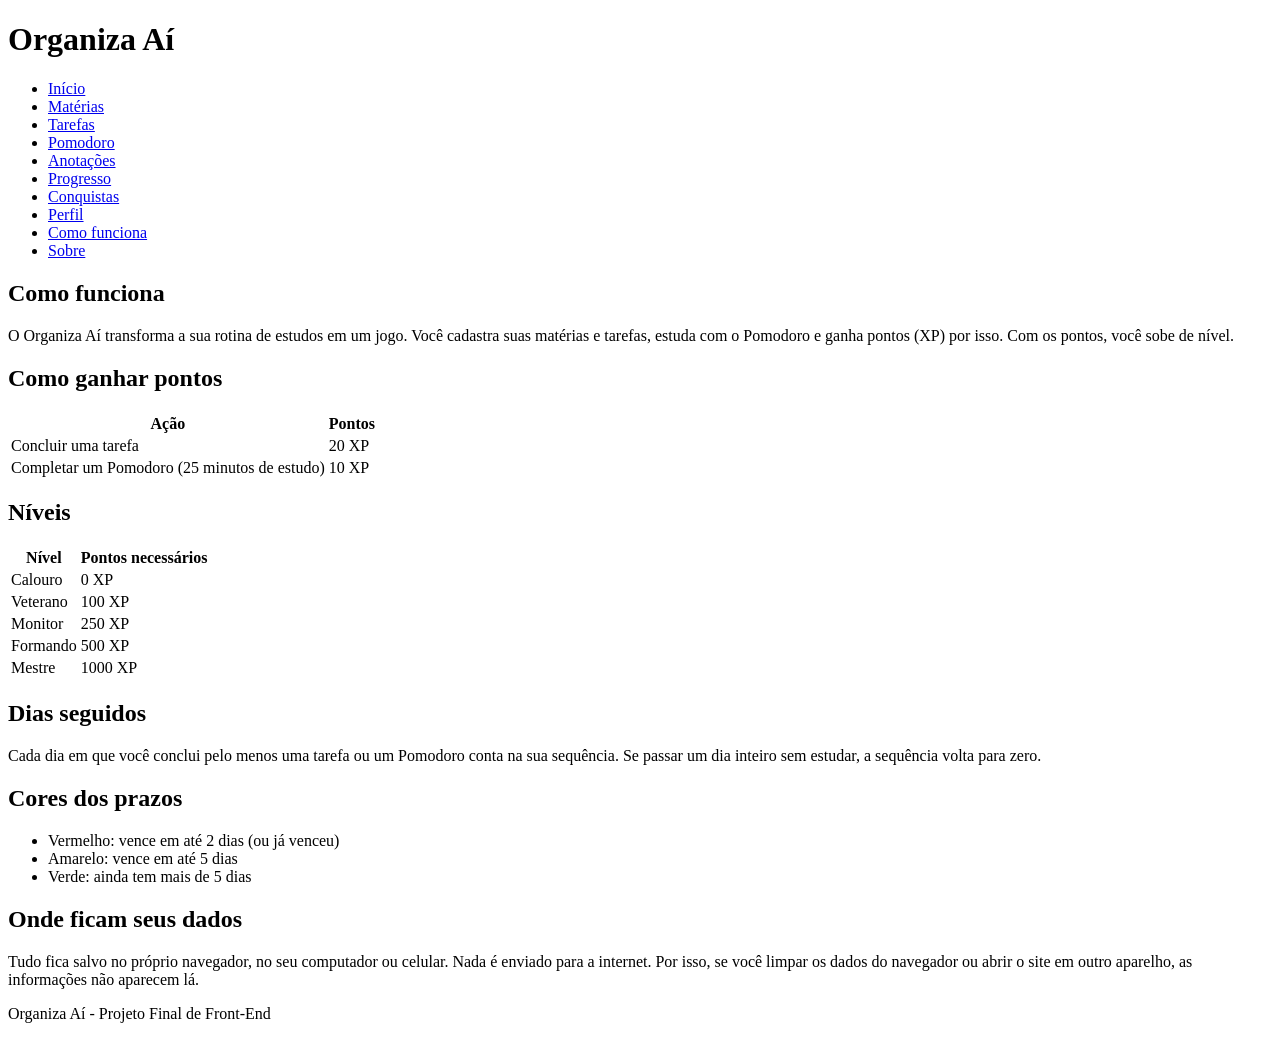
==== html/como-funciona.html @ 6c18e043 "Cria as páginas de perfil, como funciona e sobre" ====
<!DOCTYPE html>
<html lang="pt-BR">
<head>
    <meta charset="UTF-8">
    <meta name="viewport" content="width=device-width, initial-scale=1.0">
    <title>Como funciona | Organiza Aí</title>
    <link rel="stylesheet" href="../css/geral.css">
    <link rel="stylesheet" href="../css/como-funciona.css">
</head>
<body>

    <header>
        <h1>Organiza Aí</h1>
        <nav>
            <ul>
                <li><a href="index.html">Início</a></li>
                <li><a href="materias.html">Matérias</a></li>
                <li><a href="tarefas.html">Tarefas</a></li>
                <li><a href="pomodoro.html">Pomodoro</a></li>
                <li><a href="anotacoes.html">Anotações</a></li>
                <li><a href="progresso.html">Progresso</a></li>
                <li><a href="conquistas.html">Conquistas</a></li>
                <li><a href="perfil.html">Perfil</a></li>
                <li><a href="como-funciona.html">Como funciona</a></li>
                <li><a href="sobre.html">Sobre</a></li>
            </ul>
        </nav>
    </header>

    <main>
        <section>
            <h2>Como funciona</h2>
            <p>O Organiza Aí transforma a sua rotina de estudos em um jogo. Você cadastra suas matérias e tarefas, estuda com o Pomodoro e ganha pontos (XP) por isso. Com os pontos, você sobe de nível.</p>
        </section>

        <section>
            <h2>Como ganhar pontos</h2>
            <table>
                <thead>
                    <tr>
                        <th>Ação</th>
                        <th>Pontos</th>
                    </tr>
                </thead>
                <tbody>
                    <tr>
                        <td>Concluir uma tarefa</td>
                        <td>20 XP</td>
                    </tr>
                    <tr>
                        <td>Completar um Pomodoro (25 minutos de estudo)</td>
                        <td>10 XP</td>
                    </tr>
                </tbody>
            </table>
        </section>

        <section>
            <h2>Níveis</h2>
            <table>
                <thead>
                    <tr>
                        <th>Nível</th>
                        <th>Pontos necessários</th>
                    </tr>
                </thead>
                <tbody>
                    <tr><td>Calouro</td><td>0 XP</td></tr>
                    <tr><td>Veterano</td><td>100 XP</td></tr>
                    <tr><td>Monitor</td><td>250 XP</td></tr>
                    <tr><td>Formando</td><td>500 XP</td></tr>
                    <tr><td>Mestre</td><td>1000 XP</td></tr>
                </tbody>
            </table>
        </section>

        <section>
            <h2>Dias seguidos</h2>
            <p>Cada dia em que você conclui pelo menos uma tarefa ou um Pomodoro conta na sua sequência. Se passar um dia inteiro sem estudar, a sequência volta para zero.</p>
        </section>

        <section>
            <h2>Cores dos prazos</h2>
            <ul>
                <li><span class="prazo-vermelho">Vermelho</span>: vence em até 2 dias (ou já venceu)</li>
                <li><span class="prazo-amarelo">Amarelo</span>: vence em até 5 dias</li>
                <li><span class="prazo-verde">Verde</span>: ainda tem mais de 5 dias</li>
            </ul>
        </section>

        <section>
            <h2>Onde ficam seus dados</h2>
            <p>Tudo fica salvo no próprio navegador, no seu computador ou celular. Nada é enviado para a internet. Por isso, se você limpar os dados do navegador ou abrir o site em outro aparelho, as informações não aparecem lá.</p>
        </section>
    </main>

    <footer>
        <p>Organiza Aí - Projeto Final de Front-End</p>
    </footer>
</body>
</html>
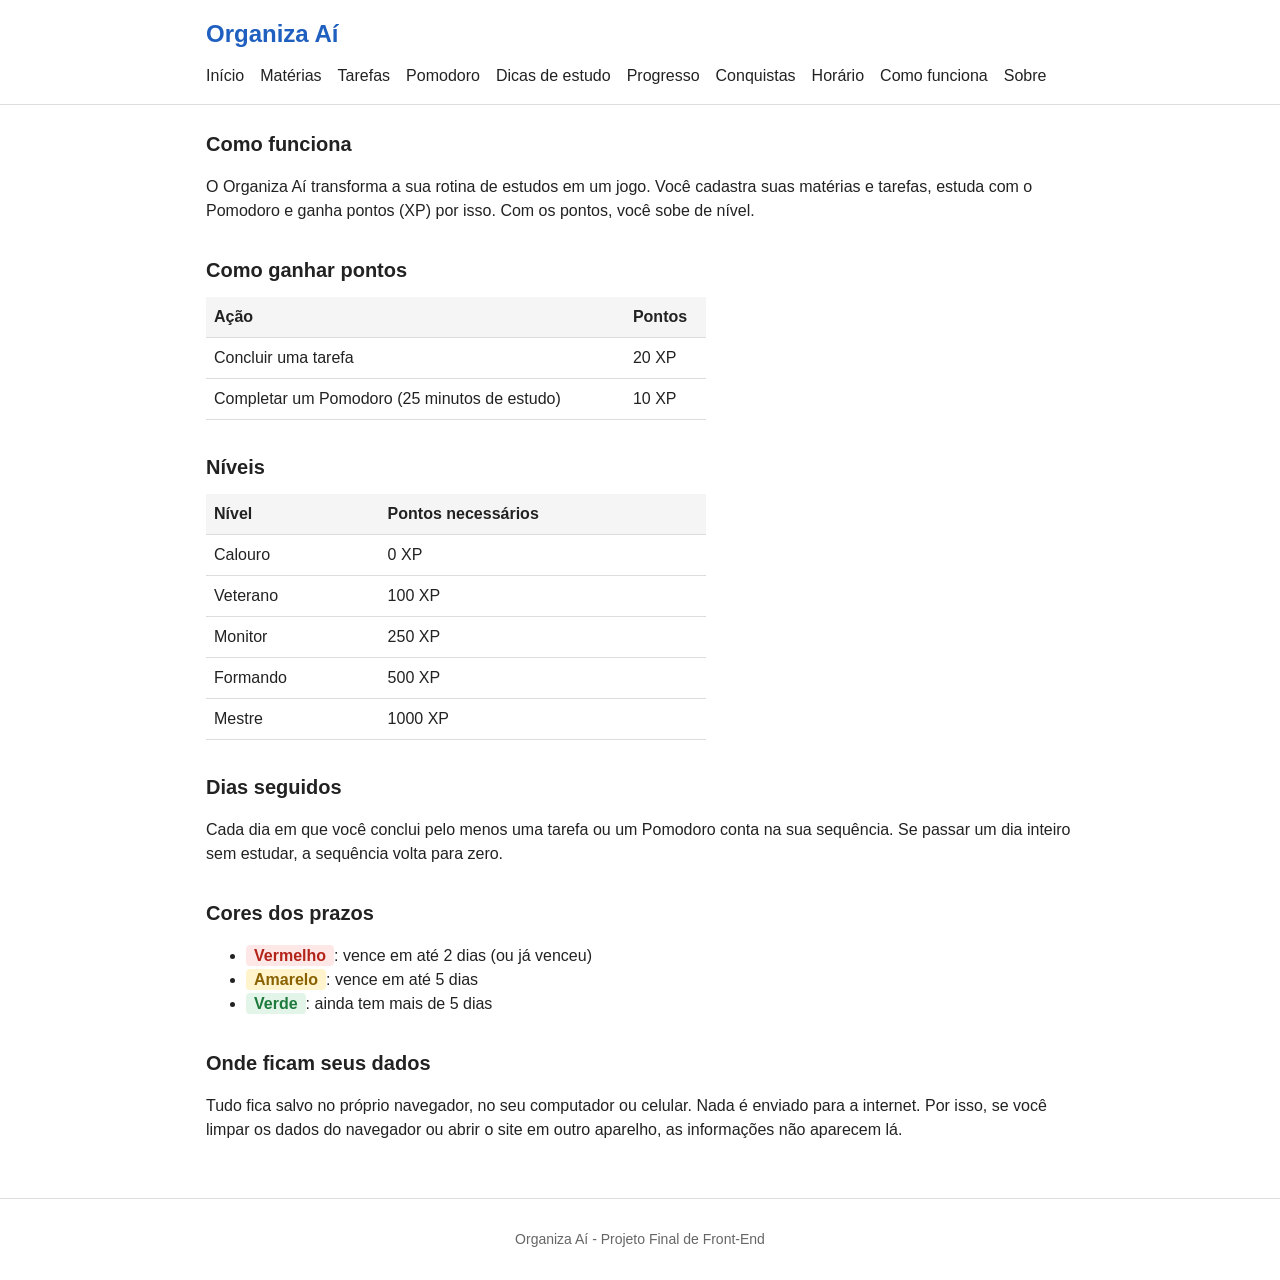
==== commit 8971298b: "Simplifica o JavaScript: limpeza e nova página de tarefas" ====
--- a/html/como-funciona.html
+++ b/html/como-funciona.html
@@ -17,10 +17,10 @@
                 <li><a href="materias.html">Matérias</a></li>
                 <li><a href="tarefas.html">Tarefas</a></li>
                 <li><a href="pomodoro.html">Pomodoro</a></li>
-                <li><a href="anotacoes.html">Anotações</a></li>
+                <li><a href="dicas.html">Dicas de estudo</a></li>
                 <li><a href="progresso.html">Progresso</a></li>
                 <li><a href="conquistas.html">Conquistas</a></li>
-                <li><a href="perfil.html">Perfil</a></li>
+                <li><a href="horario.html">Horário</a></li>
                 <li><a href="como-funciona.html">Como funciona</a></li>
                 <li><a href="sobre.html">Sobre</a></li>
             </ul>
--- a/css/geral.css
+++ b/css/geral.css
@@ -0,0 +1,235 @@
+/* ===== Variáveis: as cores do site todo ficam aqui ===== */
+:root {
+    --cor-principal: #1f5fbf;
+    --cor-principal-escura: #174a94;
+    --cor-texto: #222222;
+    --cor-texto-claro: #666666;
+    --cor-borda: #dddddd;
+    --cor-fundo-claro: #f5f5f5;
+
+    --vermelho: #b42318;
+    --vermelho-fundo: #fde8e7;
+    --amarelo: #8a6100;
+    --amarelo-fundo: #fff4cc;
+    --verde: #1e7a3c;
+    --verde-fundo: #e3f5e9;
+}
+
+/* ===== Base ===== */
+* {
+    box-sizing: border-box;
+}
+
+body {
+    margin: 0;
+    font-family: Arial, Helvetica, sans-serif;
+    font-size: 16px;
+    line-height: 1.5;
+    color: var(--cor-texto);
+    background-color: #ffffff;
+}
+
+/* ===== Topo e menu ===== */
+header {
+    padding: 16px;
+    border-bottom: 1px solid var(--cor-borda);
+}
+
+header h1 {
+    margin: 0 0 12px 0;
+    font-size: 24px;
+    color: var(--cor-principal);
+}
+
+nav ul {
+    display: flex;
+    flex-wrap: wrap;
+    gap: 8px 16px;
+    margin: 0;
+    padding: 0;
+    list-style: none;
+}
+
+nav a {
+    color: var(--cor-texto);
+    text-decoration: none;
+}
+
+nav a:hover {
+    color: var(--cor-principal);
+    text-decoration: underline;
+}
+
+/* Alinha o título e o menu com o conteúdo principal */
+header h1,
+nav ul {
+    max-width: 868px;
+    margin-left: auto;
+    margin-right: auto;
+}
+
+/* ===== Conteúdo principal ===== */
+main {
+    max-width: 900px;
+    margin: 0 auto;
+    padding: 24px 16px;
+}
+
+section {
+    margin-bottom: 32px;
+}
+
+h2 {
+    margin: 0 0 12px 0;
+    font-size: 20px;
+}
+
+a {
+    color: var(--cor-principal);
+}
+
+img {
+    max-width: 100%;
+}
+
+/* ===== Formulários ===== */
+label {
+    display: block;
+    margin-top: 12px;
+    margin-bottom: 4px;
+    font-weight: bold;
+}
+
+input,
+select,
+textarea {
+    width: 100%;
+    padding: 8px;
+    font-family: inherit;
+    font-size: 16px;
+    border: 1px solid var(--cor-borda);
+    border-radius: 4px;
+}
+
+/* ===== Botões ===== */
+button {
+    margin-top: 12px;
+    padding: 8px 16px;
+    font-family: inherit;
+    font-size: 16px;
+    color: #ffffff;
+    background-color: var(--cor-principal);
+    border: none;
+    border-radius: 4px;
+    cursor: pointer;
+}
+
+button:hover {
+    background-color: var(--cor-principal-escura);
+}
+
+/* Botão vermelho, usado para excluir itens das listas */
+.btn-excluir {
+    background-color: var(--vermelho);
+}
+
+.btn-excluir:hover {
+    background-color: #8f1b12;
+}
+
+/* ===== Tabelas ===== */
+table {
+    width: 100%;
+    border-collapse: collapse;
+}
+
+th,
+td {
+    padding: 8px;
+    text-align: left;
+    border-bottom: 1px solid var(--cor-borda);
+}
+
+th {
+    background-color: var(--cor-fundo-claro);
+}
+
+/* ===== Cores dos prazos (usadas em Início, Tarefas e Como funciona) ===== */
+.prazo-vermelho,
+.prazo-amarelo,
+.prazo-verde {
+    padding: 2px 8px;
+    border-radius: 4px;
+    font-weight: bold;
+}
+
+.prazo-vermelho {
+    color: var(--vermelho);
+    background-color: var(--vermelho-fundo);
+}
+
+.prazo-amarelo {
+    color: var(--amarelo);
+    background-color: var(--amarelo-fundo);
+}
+
+.prazo-verde {
+    color: var(--verde);
+    background-color: var(--verde-fundo);
+}
+
+/* ===== Rodapé ===== */
+footer {
+    padding: 16px;
+    text-align: center;
+    font-size: 14px;
+    color: var(--cor-texto-claro);
+    border-top: 1px solid var(--cor-borda);
+}
+
+/* ===== Celular (telas de até 600px de largura) ===== */
+@media (max-width: 600px) {
+    header h1 {
+        font-size: 20px;
+    }
+
+    nav ul {
+        gap: 6px 12px;
+    }
+
+    nav a {
+        font-size: 14px;
+    }
+
+    th,
+    td {
+        padding: 6px;
+        font-size: 14px;
+    }
+}
+
+/* ===== Itens de lista (tarefas, anotações, próximas tarefas) ===== */
+.item {
+    margin-bottom: 12px;
+    padding: 12px;
+    border: 1px solid var(--cor-borda);
+    border-radius: 4px;
+}
+
+.item strong {
+    display: block;
+}
+
+.item-detalhes {
+    display: block;
+    margin-bottom: 4px;
+    font-size: 14px;
+    color: var(--cor-texto-claro);
+}
+
+.item button {
+    margin-top: 8px;
+    margin-right: 8px;
+    padding: 4px 12px;
+    font-size: 14px;
+}
--- a/css/como-funciona.css
+++ b/css/como-funciona.css
@@ -0,0 +1,4 @@
+/* As tabelas daqui têm só 2 colunas, então não precisam ocupar a largura toda */
+table {
+    max-width: 500px;
+}
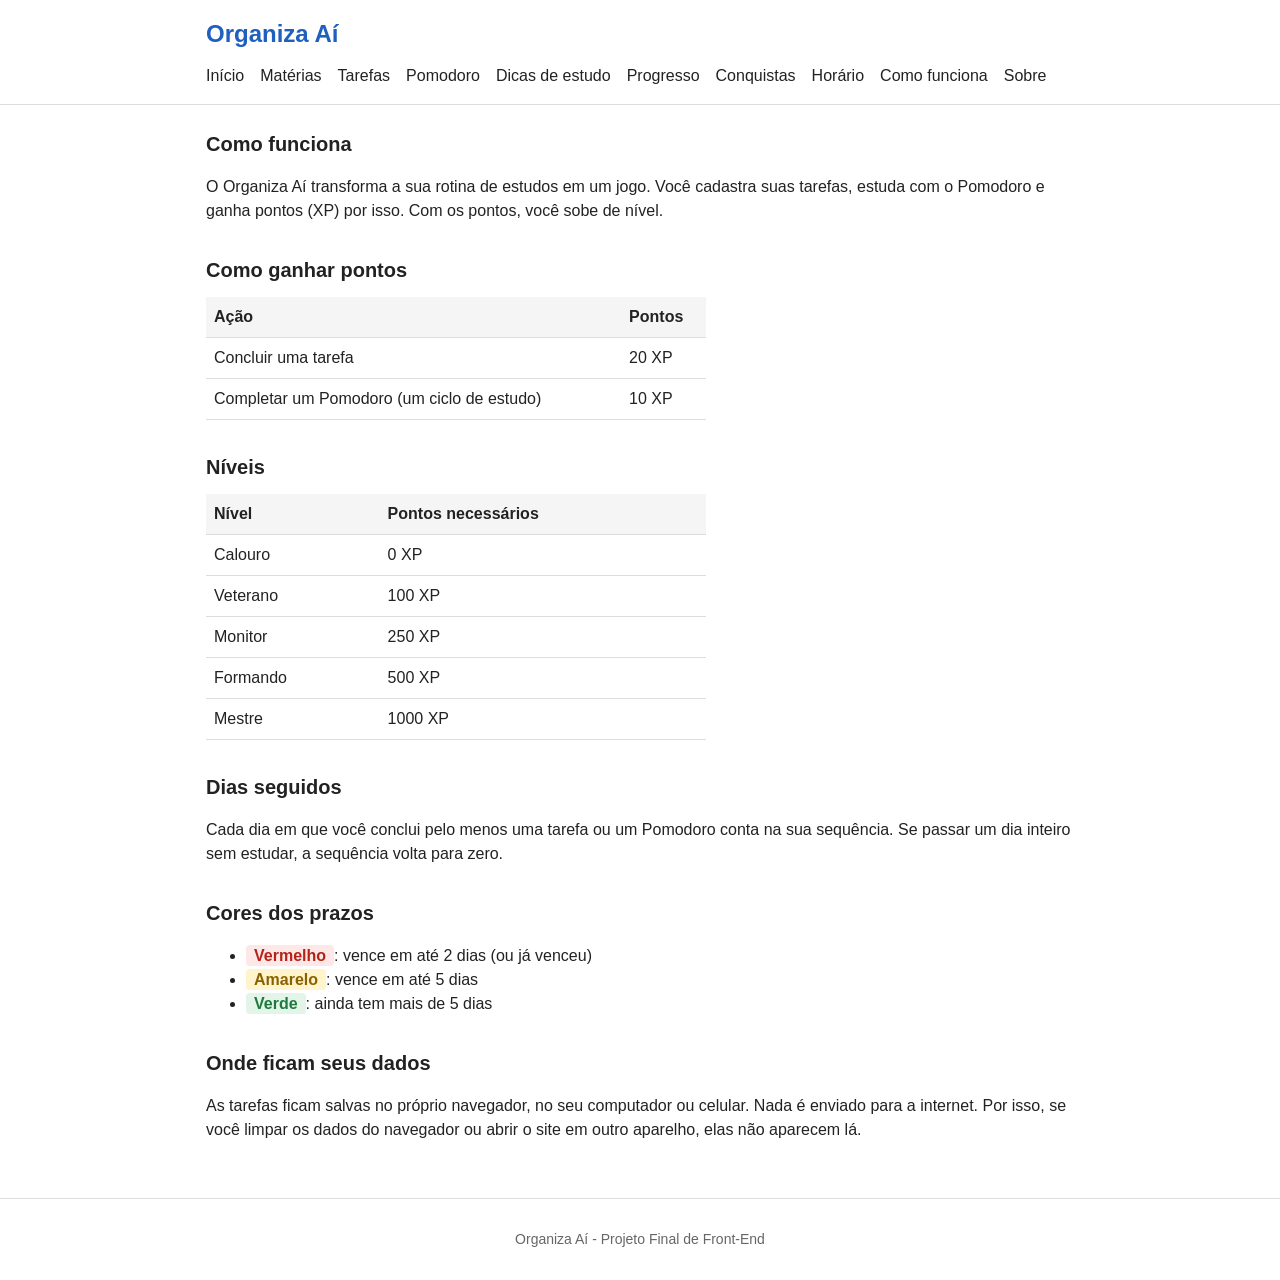
==== commit 7c770e99: "Páginas de dicas, progresso e conquistas e ajustes de texto" ====
--- a/html/como-funciona.html
+++ b/html/como-funciona.html
@@ -30,7 +30,7 @@
     <main>
         <section>
             <h2>Como funciona</h2>
-            <p>O Organiza Aí transforma a sua rotina de estudos em um jogo. Você cadastra suas matérias e tarefas, estuda com o Pomodoro e ganha pontos (XP) por isso. Com os pontos, você sobe de nível.</p>
+            <p>O Organiza Aí transforma a sua rotina de estudos em um jogo. Você cadastra suas tarefas, estuda com o Pomodoro e ganha pontos (XP) por isso. Com os pontos, você sobe de nível.</p>
         </section>
 
         <section>
@@ -48,7 +48,7 @@
                         <td>20 XP</td>
                     </tr>
                     <tr>
-                        <td>Completar um Pomodoro (25 minutos de estudo)</td>
+                        <td>Completar um Pomodoro (um ciclo de estudo)</td>
                         <td>10 XP</td>
                     </tr>
                 </tbody>
@@ -90,7 +90,7 @@
 
         <section>
             <h2>Onde ficam seus dados</h2>
-            <p>Tudo fica salvo no próprio navegador, no seu computador ou celular. Nada é enviado para a internet. Por isso, se você limpar os dados do navegador ou abrir o site em outro aparelho, as informações não aparecem lá.</p>
+            <p>As tarefas ficam salvas no próprio navegador, no seu computador ou celular. Nada é enviado para a internet. Por isso, se você limpar os dados do navegador ou abrir o site em outro aparelho, elas não aparecem lá.</p>
         </section>
     </main>
 
--- a/css/geral.css
+++ b/css/geral.css
@@ -232,4 +232,16 @@
     margin-right: 8px;
     padding: 4px 12px;
     font-size: 14px;
+}
+/* ===== Aviso de exemplo (usado em Progresso e Conquistas) ===== */
+.aviso {
+    padding: 8px 12px;
+    background-color: var(--amarelo-fundo);
+    border-radius: 4px;
+}
+/* ===== Aviso de exemplo (usado em Progresso e Conquistas) ===== */
+.aviso {
+    padding: 8px 12px;
+    background-color: var(--amarelo-fundo);
+    border-radius: 4px;
 }
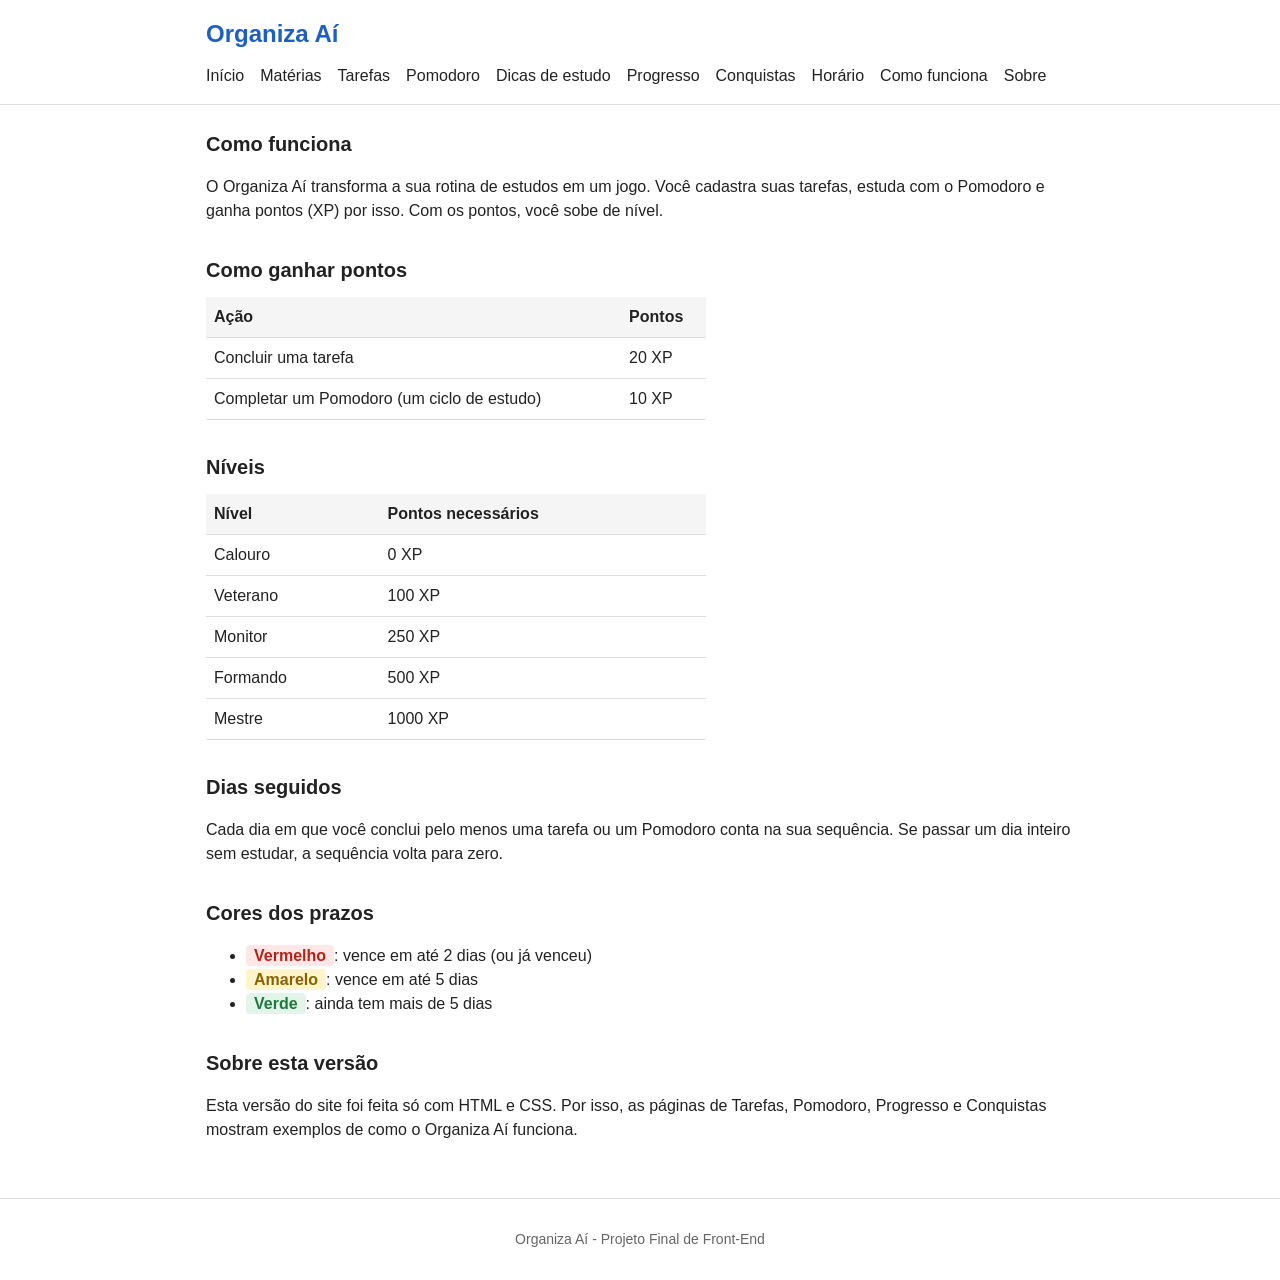
==== commit 3a746769: "Remove o JavaScript, simplifica o CSS e adiciona foto" ====
--- a/html/como-funciona.html
+++ b/html/como-funciona.html
@@ -89,8 +89,8 @@
         </section>
 
         <section>
-            <h2>Onde ficam seus dados</h2>
-            <p>As tarefas ficam salvas no próprio navegador, no seu computador ou celular. Nada é enviado para a internet. Por isso, se você limpar os dados do navegador ou abrir o site em outro aparelho, elas não aparecem lá.</p>
+            <h2>Sobre esta versão</h2>
+            <p>Esta versão do site foi feita só com HTML e CSS. Por isso, as páginas de Tarefas, Pomodoro, Progresso e Conquistas mostram exemplos de como o Organiza Aí funciona.</p>
         </section>
     </main>
 
--- a/css/geral.css
+++ b/css/geral.css
@@ -1,66 +1,58 @@
-/* ===== Variáveis: as cores do site todo ficam aqui ===== */
-:root {
-    --cor-principal: #1f5fbf;
-    --cor-principal-escura: #174a94;
-    --cor-texto: #222222;
-    --cor-texto-claro: #666666;
-    --cor-borda: #dddddd;
-    --cor-fundo-claro: #f5f5f5;
-
-    --vermelho: #b42318;
-    --vermelho-fundo: #fde8e7;
-    --amarelo: #8a6100;
-    --amarelo-fundo: #fff4cc;
-    --verde: #1e7a3c;
-    --verde-fundo: #e3f5e9;
-}
-
-/* ===== Base ===== */
+/* CSS usado por todas as páginas */
+
+/* A largura de cada elemento já inclui o espaço interno e a borda */
 * {
     box-sizing: border-box;
 }
 
+/* Página inteira: fonte, tamanho do texto e cores */
 body {
     margin: 0;
     font-family: Arial, Helvetica, sans-serif;
     font-size: 16px;
     line-height: 1.5;
-    color: var(--cor-texto);
+    color: #222222;
     background-color: #ffffff;
 }
 
-/* ===== Topo e menu ===== */
+/* Topo da página */
 header {
     padding: 16px;
-    border-bottom: 1px solid var(--cor-borda);
-}
-
+    border-bottom: 1px solid #dddddd;
+}
+
+/* Nome do site */
 header h1 {
-    margin: 0 0 12px 0;
+    margin-top: 0;
+    margin-bottom: 12px;
     font-size: 24px;
-    color: var(--cor-principal);
-}
-
+    color: #1f5fbf;
+}
+
+/* Menu: os links ficam lado a lado e descem de linha quando não cabem */
 nav ul {
     display: flex;
     flex-wrap: wrap;
-    gap: 8px 16px;
+    row-gap: 8px;
+    column-gap: 16px;
     margin: 0;
     padding: 0;
     list-style: none;
 }
 
+/* Links do menu */
 nav a {
-    color: var(--cor-texto);
+    color: #222222;
     text-decoration: none;
 }
 
+/* Link do menu quando o mouse passa por cima */
 nav a:hover {
-    color: var(--cor-principal);
+    color: #1f5fbf;
     text-decoration: underline;
 }
 
-/* Alinha o título e o menu com o conteúdo principal */
+/* Deixa o nome do site e o menu alinhados com o conteúdo */
 header h1,
 nav ul {
     max-width: 868px;
@@ -68,31 +60,36 @@
     margin-right: auto;
 }
 
-/* ===== Conteúdo principal ===== */
+/* Conteúdo da página: no máximo 900px de largura e centralizado */
 main {
     max-width: 900px;
     margin: 0 auto;
     padding: 24px 16px;
 }
 
+/* Espaço entre as seções */
 section {
     margin-bottom: 32px;
 }
 
+/* Títulos das seções */
 h2 {
-    margin: 0 0 12px 0;
+    margin-top: 0;
+    margin-bottom: 12px;
     font-size: 20px;
 }
 
+/* Links do conteúdo */
 a {
-    color: var(--cor-principal);
-}
-
+    color: #1f5fbf;
+}
+
+/* Imagens nunca ficam maiores que a tela */
 img {
     max-width: 100%;
 }
 
-/* ===== Formulários ===== */
+/* Texto de cada campo do formulário */
 label {
     display: block;
     margin-top: 12px;
@@ -100,61 +97,55 @@
     font-weight: bold;
 }
 
+/* Campos do formulário */
 input,
-select,
-textarea {
+select {
     width: 100%;
     padding: 8px;
     font-family: inherit;
     font-size: 16px;
-    border: 1px solid var(--cor-borda);
-    border-radius: 4px;
-}
-
-/* ===== Botões ===== */
+    border: 1px solid #dddddd;
+    border-radius: 4px;
+}
+
+/* Botões */
 button {
     margin-top: 12px;
     padding: 8px 16px;
     font-family: inherit;
     font-size: 16px;
     color: #ffffff;
-    background-color: var(--cor-principal);
+    background-color: #1f5fbf;
     border: none;
     border-radius: 4px;
     cursor: pointer;
 }
 
+/* Botão quando o mouse passa por cima */
 button:hover {
-    background-color: var(--cor-principal-escura);
-}
-
-/* Botão vermelho, usado para excluir itens das listas */
-.btn-excluir {
-    background-color: var(--vermelho);
-}
-
-.btn-excluir:hover {
-    background-color: #8f1b12;
-}
-
-/* ===== Tabelas ===== */
+    background-color: #174a94;
+}
+
+/* Tabelas */
 table {
     width: 100%;
     border-collapse: collapse;
 }
 
+/* Células das tabelas */
 th,
 td {
     padding: 8px;
     text-align: left;
-    border-bottom: 1px solid var(--cor-borda);
-}
-
+    border-bottom: 1px solid #dddddd;
+}
+
+/* Células de título das tabelas */
 th {
-    background-color: var(--cor-fundo-claro);
-}
-
-/* ===== Cores dos prazos (usadas em Início, Tarefas e Como funciona) ===== */
+    background-color: #f5f5f5;
+}
+
+/* Etiquetas coloridas dos prazos */
 .prazo-vermelho,
 .prazo-amarelo,
 .prazo-verde {
@@ -164,37 +155,45 @@
 }
 
 .prazo-vermelho {
-    color: var(--vermelho);
-    background-color: var(--vermelho-fundo);
+    color: #b42318;
+    background-color: #fde8e7;
 }
 
 .prazo-amarelo {
-    color: var(--amarelo);
-    background-color: var(--amarelo-fundo);
+    color: #8a6100;
+    background-color: #fff4cc;
 }
 
 .prazo-verde {
-    color: var(--verde);
-    background-color: var(--verde-fundo);
-}
-
-/* ===== Rodapé ===== */
+    color: #1e7a3c;
+    background-color: #e3f5e9;
+}
+
+/* Aviso amarelo das páginas de exemplo */
+.aviso {
+    padding: 8px 12px;
+    background-color: #fff4cc;
+    border-radius: 4px;
+}
+
+/* Rodapé */
 footer {
     padding: 16px;
     text-align: center;
     font-size: 14px;
-    color: var(--cor-texto-claro);
-    border-top: 1px solid var(--cor-borda);
-}
-
-/* ===== Celular (telas de até 600px de largura) ===== */
+    color: #666666;
+    border-top: 1px solid #dddddd;
+}
+
+/* Celular: telas de até 600px de largura */
 @media (max-width: 600px) {
     header h1 {
         font-size: 20px;
     }
 
     nav ul {
-        gap: 6px 12px;
+        row-gap: 6px;
+        column-gap: 12px;
     }
 
     nav a {
@@ -207,41 +206,3 @@
         font-size: 14px;
     }
 }
-
-/* ===== Itens de lista (tarefas, anotações, próximas tarefas) ===== */
-.item {
-    margin-bottom: 12px;
-    padding: 12px;
-    border: 1px solid var(--cor-borda);
-    border-radius: 4px;
-}
-
-.item strong {
-    display: block;
-}
-
-.item-detalhes {
-    display: block;
-    margin-bottom: 4px;
-    font-size: 14px;
-    color: var(--cor-texto-claro);
-}
-
-.item button {
-    margin-top: 8px;
-    margin-right: 8px;
-    padding: 4px 12px;
-    font-size: 14px;
-}
-/* ===== Aviso de exemplo (usado em Progresso e Conquistas) ===== */
-.aviso {
-    padding: 8px 12px;
-    background-color: var(--amarelo-fundo);
-    border-radius: 4px;
-}
-/* ===== Aviso de exemplo (usado em Progresso e Conquistas) ===== */
-.aviso {
-    padding: 8px 12px;
-    background-color: var(--amarelo-fundo);
-    border-radius: 4px;
-}
--- a/css/como-funciona.css
+++ b/css/como-funciona.css
@@ -1,4 +1,4 @@
-/* As tabelas daqui têm só 2 colunas, então não precisam ocupar a largura toda */
+/* As tabelas daqui têm só 2 colunas, então ficam mais estreitas */
 table {
     max-width: 500px;
-}+}
